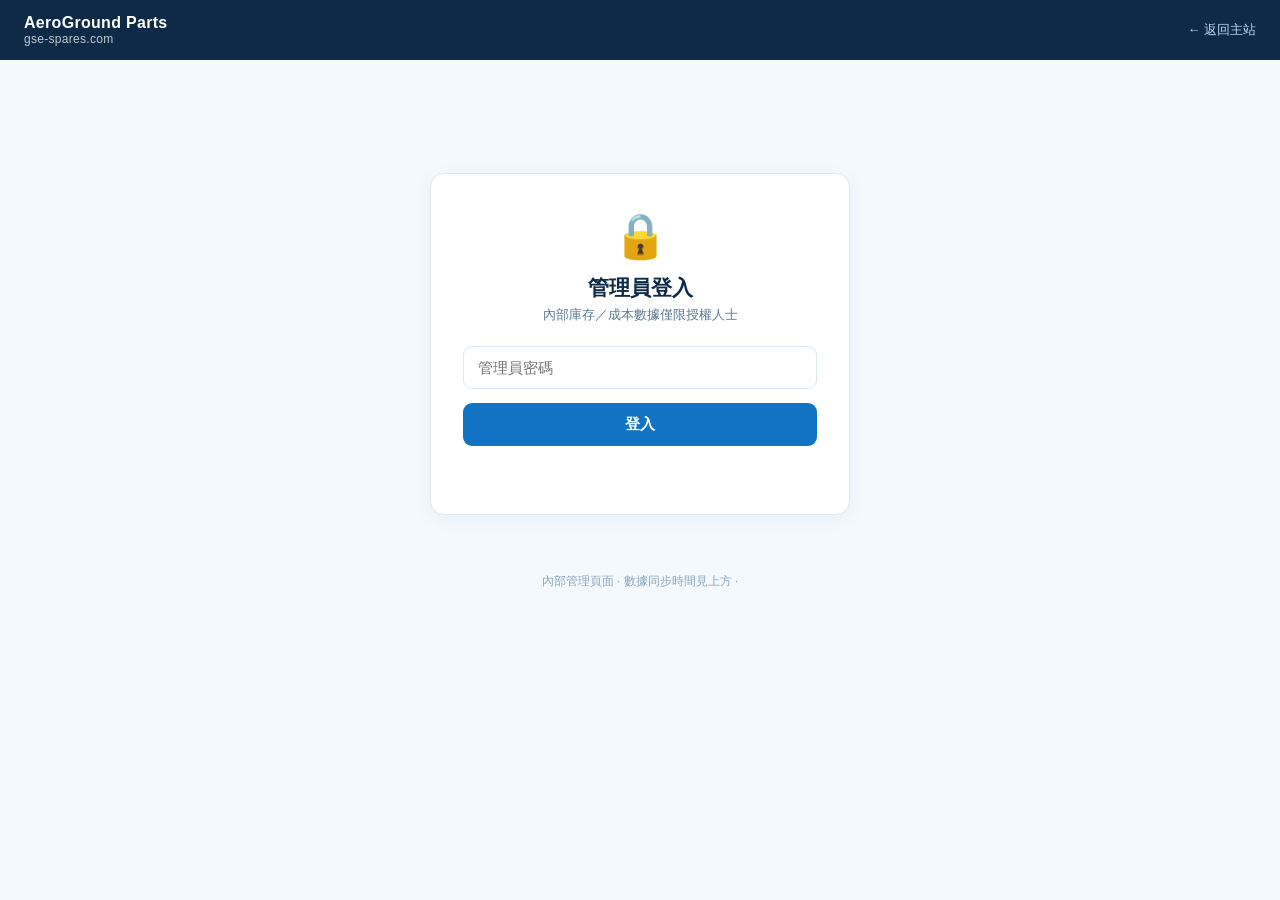
==== admin/index.html @ 26e4e3be "admin: staff login page (CF worker auth) + footer link" ====
<!DOCTYPE html>
<html lang="zh-HK">
<head>
<meta charset="UTF-8">
<meta name="viewport" content="width=device-width, initial-scale=1.0">
<meta name="robots" content="noindex,nofollow">
<title>管理員登入 — AeroGround Parts</title>
<style>
  :root { --blue:#1273c4; --blue-dk:#0b5aa5; --navy:#0e2a47; --bg:#f4f9fd; --line:#dce9f5; --ok:#1a7f4b; --err:#b3261e; }
  * { margin:0; padding:0; box-sizing:border-box; }
  body { font-family:-apple-system,"PingFang HK","Microsoft JhengHei",sans-serif; background:var(--bg); color:#183247; min-height:100vh; }
  header { background:var(--navy); color:#fff; padding:14px 24px; display:flex; justify-content:space-between; align-items:center; }
  header .brand { font-weight:700; letter-spacing:.3px; }
  header .brand small { display:block; font-weight:400; font-size:12px; opacity:.75; }
  header a { color:#bcd8f2; font-size:13px; text-decoration:none; }
  main { max-width:1100px; margin:0 auto; padding:32px 20px; }
  .card { background:#fff; border:1px solid var(--line); border-radius:14px; box-shadow:0 4px 18px rgba(18,115,196,.07); }
  /* login */
  .login-wrap { max-width:420px; margin:9vh auto 0; }
  .login-card { padding:36px 32px; text-align:center; }
  .login-card .lock { font-size:44px; }
  .login-card h1 { font-size:21px; margin:12px 0 4px; color:var(--navy); }
  .login-card p { font-size:13px; color:#5c7891; margin-bottom:22px; }
  .login-card input { width:100%; padding:12px 14px; font-size:15px; border:1.5px solid var(--line); border-radius:9px; outline:none; }
  .login-card input:focus { border-color:var(--blue); }
  .btn { display:inline-block; border:0; cursor:pointer; font-size:15px; font-weight:600; border-radius:9px; padding:12px 22px; }
  .btn-primary { background:var(--blue); color:#fff; width:100%; margin-top:14px; }
  .btn-primary:hover { background:var(--blue-dk); }
  .btn-primary:disabled { background:#9dbdd9; cursor:wait; }
  .msg { margin-top:14px; font-size:13.5px; min-height:18px; }
  .msg.err { color:var(--err); }
  /* dashboard */
  #dash { display:none; }
  .stats { display:grid; grid-template-columns:repeat(auto-fit,minmax(200px,1fr)); gap:14px; margin-bottom:22px; }
  .stat { padding:18px 20px; }
  .stat .k { font-size:12.5px; color:#5c7891; }
  .stat .v { font-size:26px; font-weight:700; color:var(--navy); margin-top:4px; }
  .bar { display:flex; gap:12px; align-items:center; flex-wrap:wrap; margin-bottom:14px; }
  .bar input[type=search] { flex:1; min-width:240px; padding:11px 14px; font-size:14.5px; border:1.5px solid var(--line); border-radius:9px; outline:none; }
  .bar input[type=search]:focus { border-color:var(--blue); }
  .meta { font-size:12.5px; color:#5c7891; }
  .tbl-wrap { overflow-x:auto; }
  table { width:100%; border-collapse:collapse; font-size:13.5px; }
  th { text-align:left; background:#eaf3fb; color:var(--navy); padding:10px 12px; border-bottom:2px solid var(--line); white-space:nowrap; }
  th.num, td.num { text-align:right; }
  td { padding:9px 12px; border-bottom:1px solid var(--line); }
  td.pn { font-weight:600; color:var(--blue-dk); white-space:nowrap; }
  td.desc { color:#3d5a73; }
  tr.zero td { background:#fdf3f2; }
  .zero-badge { display:inline-block; font-size:11px; background:var(--err); color:#fff; border-radius:5px; padding:1px 6px; margin-left:6px; }
  .hint { text-align:center; color:#5c7891; font-size:13.5px; padding:26px 0 10px; }
  .btn-ghost { background:#fff; border:1.5px solid var(--line); color:var(--navy); font-size:13.5px; padding:9px 16px; }
  .btn-ghost:hover { border-color:var(--blue); color:var(--blue-dk); }
  footer { text-align:center; font-size:12px; color:#8aa5bd; padding:26px 0 34px; }
  @media (max-width:560px){ th,td{padding:8px 8px;font-size:12.5px;} .stat .v{font-size:21px;} }
</style>
</head>
<body>
<header>
  <div class="brand">AeroGround Parts<small>gse-spares.com</small></div>
  <a href="/">← 返回主站</a>
</header>

<main>
  <div id="login" class="login-wrap">
    <div class="card login-card">
      <div class="lock">🔒</div>
      <h1>管理員登入</h1>
      <p>內部庫存／成本數據僅限授權人士</p>
      <input id="pw" type="password" placeholder="管理員密碼" autocomplete="current-password">
      <button id="go" class="btn btn-primary">登入</button>
      <div id="lmsg" class="msg"></div>
    </div>
  </div>

  <div id="dash">
    <div class="stats">
      <div class="card stat"><div class="k">SKU 總數</div><div class="v" id="s-sku">–</div></div>
      <div class="card stat"><div class="k">庫存總件數</div><div class="v" id="s-qty">–</div></div>
      <div class="card stat"><div class="k">庫存總值</div><div class="v" id="s-val">–</div></div>
      <div class="card stat"><div class="k">冇貨 SKU</div><div class="v" id="s-zero">–</div></div>
    </div>
    <div class="bar">
      <input id="q" type="search" placeholder="搜尋零件號／描述…">
      <span class="meta" id="meta"></span>
      <button id="logout" class="btn btn-ghost">登出</button>
    </div>
    <div class="card tbl-wrap">
      <table>
        <thead><tr>
          <th>Part No.</th><th>描述</th><th class="num">倉位</th>
          <th class="num">數量</th><th>單位</th>
          <th class="num">均價</th><th class="num">總值</th>
        </tr></thead>
        <tbody id="rows"></tbody>
      </table>
      <div class="hint" id="hint">輸入關鍵字搜尋零件（零件號或描述）</div>
    </div>
  </div>
</main>
<footer>內部管理頁面 · 數據同步時間見上方 · <span id="syncat"></span></footer>

<script>
const API = 'https://admin-api.jackylhy-spares.workers.dev';
const LS = 'gse_admin_auth';
let STOCK = null;

const $ = id => document.getElementById(id);
const auth = () => { try { return JSON.parse(localStorage.getItem(LS) || 'null'); } catch (e) { return null; } };
const valid = a => a && a.token && a.exp && Date.now() / 1000 < a.exp;

async function api(path, opts = {}) {
  const a = auth();
  const headers = Object.assign({'Content-Type': 'application/json'}, opts.headers || {});
  if (valid(a)) headers['Authorization'] = 'Bearer ' + a.token;
  return fetch(API + path, Object.assign({}, opts, {headers}));
}

function logout() { localStorage.removeItem(LS); location.reload(); }

function failAuth() { localStorage.removeItem(LS); $('dash').style.display = 'none'; $('login').style.display = 'block'; }

async function loadData() {
  const r = await api('/data');
  if (r.status === 401) { failAuth(); return false; }
  const j = await r.json();
  if (!j.ok) { failAuth(); return false; }
  STOCK = j.stock;
  $('syncat').textContent = '同步於 ' + j.syncedAt;
  renderStats();
  return true;
}

function renderStats() {
  let qty = 0, val = 0, zero = 0;
  for (const p of Object.values(STOCK)) { qty += p.qty || 0; val += p.total_val || 0; if (!p.qty) zero++; }
  $('s-sku').textContent = Object.keys(STOCK).length.toLocaleString();
  $('s-qty').textContent = qty.toLocaleString();
  $('s-val').textContent = Math.round(val).toLocaleString();
  $('s-zero').textContent = zero.toLocaleString();
}

function render(q) {
  const tbody = $('rows');
  tbody.innerHTML = '';
  if (!q || q.length < 2) { $('hint').style.display = 'block'; $('hint').textContent = '輸入關鍵字搜尋零件（零件號或描述）'; return; }
  const ql = q.toLowerCase();
  const hits = [];
  for (const [pn, p] of Object.entries(STOCK)) {
    if (pn.toLowerCase().includes(ql) || (p.desc || '').toLowerCase().includes(ql)) hits.push([pn, p]);
    if (hits.length >= 300) break;
  }
  hits.sort((a, b) => (a[1].qty ? 1 : 0) - (b[1].qty ? 1 : 0) || (b[1].total_val || 0) - (a[1].total_val || 0));
  for (const [pn, p] of hits) {
    const tr = document.createElement('tr');
    if (!p.qty) tr.className = 'zero';
    tr.innerHTML = '<td class="pn">' + pn + (!p.qty ? '<span class="zero-badge">冇貨</span>' : '') + '</td>'
      + '<td class="desc">' + (p.desc || '') + '</td>'
      + '<td class="num">' + (p.n_bins ?? '–') + '</td>'
      + '<td class="num">' + (p.qty ?? '–') + '</td>'
      + '<td>' + (p.uom || '') + '</td>'
      + '<td class="num">' + (p.avg_price != null ? p.avg_price.toLocaleString() : '–') + '</td>'
      + '<td class="num">' + (p.total_val != null ? Math.round(p.total_val).toLocaleString() : '–') + '</td>';
    tbody.appendChild(tr);
  }
  $('hint').style.display = 'none';
  $('meta').textContent = hits.length ? hits.length + ' 個結果' + (hits.length >= 300 ? '（顯示首 300）' : '') : '無結果';
}

async function doLogin() {
  const pw = $('pw').value;
  if (!pw) return;
  $('go').disabled = true;
  $('lmsg').className = 'msg'; $('lmsg').textContent = '';
  try {
    const r = await fetch(API + '/login', {method: 'POST', headers: {'Content-Type': 'application/json'}, body: JSON.stringify({password: pw})});
    const j = await r.json();
    if (!j.ok) { $('lmsg').className = 'msg err'; $('lmsg').textContent = '密碼錯誤'; return; }
    localStorage.setItem(LS, JSON.stringify({token: j.token, exp: j.exp}));
    $('login').style.display = 'none';
    $('dash').style.display = 'block';
    if (!await loadData()) { $('lmsg').className = 'msg err'; $('lmsg').textContent = '載入數據失敗'; }
  } catch (e) {
    $('lmsg').className = 'msg err'; $('lmsg').textContent = '網絡錯誤，請重試';
  } finally { $('go').disabled = false; }
}

$('go').addEventListener('click', doLogin);
$('pw').addEventListener('keydown', e => { if (e.key === 'Enter') doLogin(); });
$('logout').addEventListener('click', logout);
$('q').addEventListener('input', e => render(e.target.value.trim()));

// auto-resume: 有效 token 直接入 dashboard
(async () => {
  if (valid(auth())) {
    $('login').style.display = 'none';
    $('dash').style.display = 'block';
    if (!await loadData()) { $('login').style.display = 'block'; $('dash').style.display = 'none'; }
  }
})();
</script>
</body>
</html>
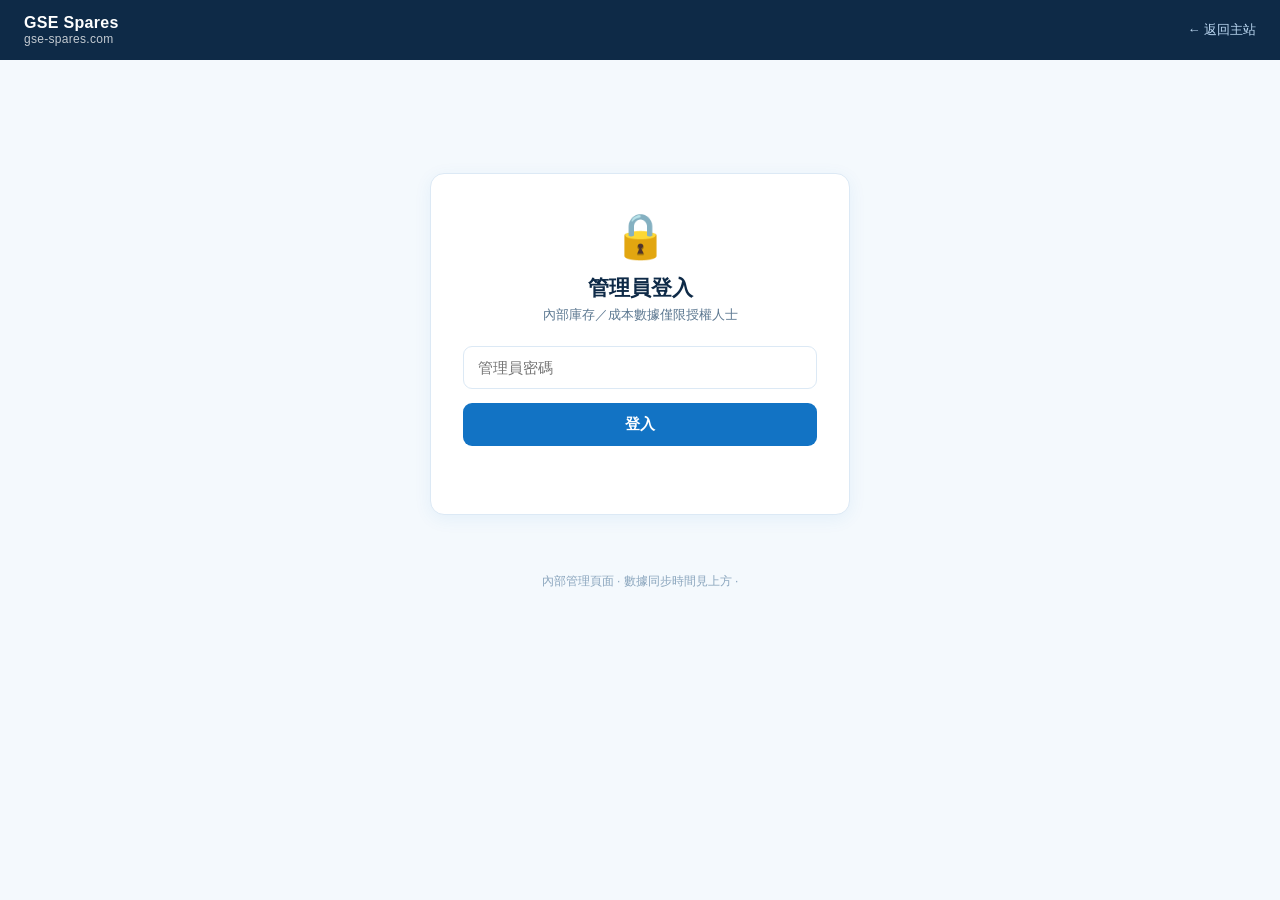
==== commit 2af3f27e: "brand: rename display to GSE Spares (follow domain gse-spares.com)" ====
--- a/admin/index.html
+++ b/admin/index.html
@@ -4,7 +4,7 @@
 <meta charset="UTF-8">
 <meta name="viewport" content="width=device-width, initial-scale=1.0">
 <meta name="robots" content="noindex,nofollow">
-<title>管理員登入 — AeroGround Parts</title>
+<title>管理員登入 — GSE Spares</title>
 <style>
   :root { --blue:#1273c4; --blue-dk:#0b5aa5; --navy:#0e2a47; --bg:#f4f9fd; --line:#dce9f5; --ok:#1a7f4b; --err:#b3261e; }
   * { margin:0; padding:0; box-sizing:border-box; }
@@ -57,7 +57,7 @@
 </head>
 <body>
 <header>
-  <div class="brand">AeroGround Parts<small>gse-spares.com</small></div>
+  <div class="brand">GSE Spares<small>gse-spares.com</small></div>
   <a href="/">← 返回主站</a>
 </header>
 
